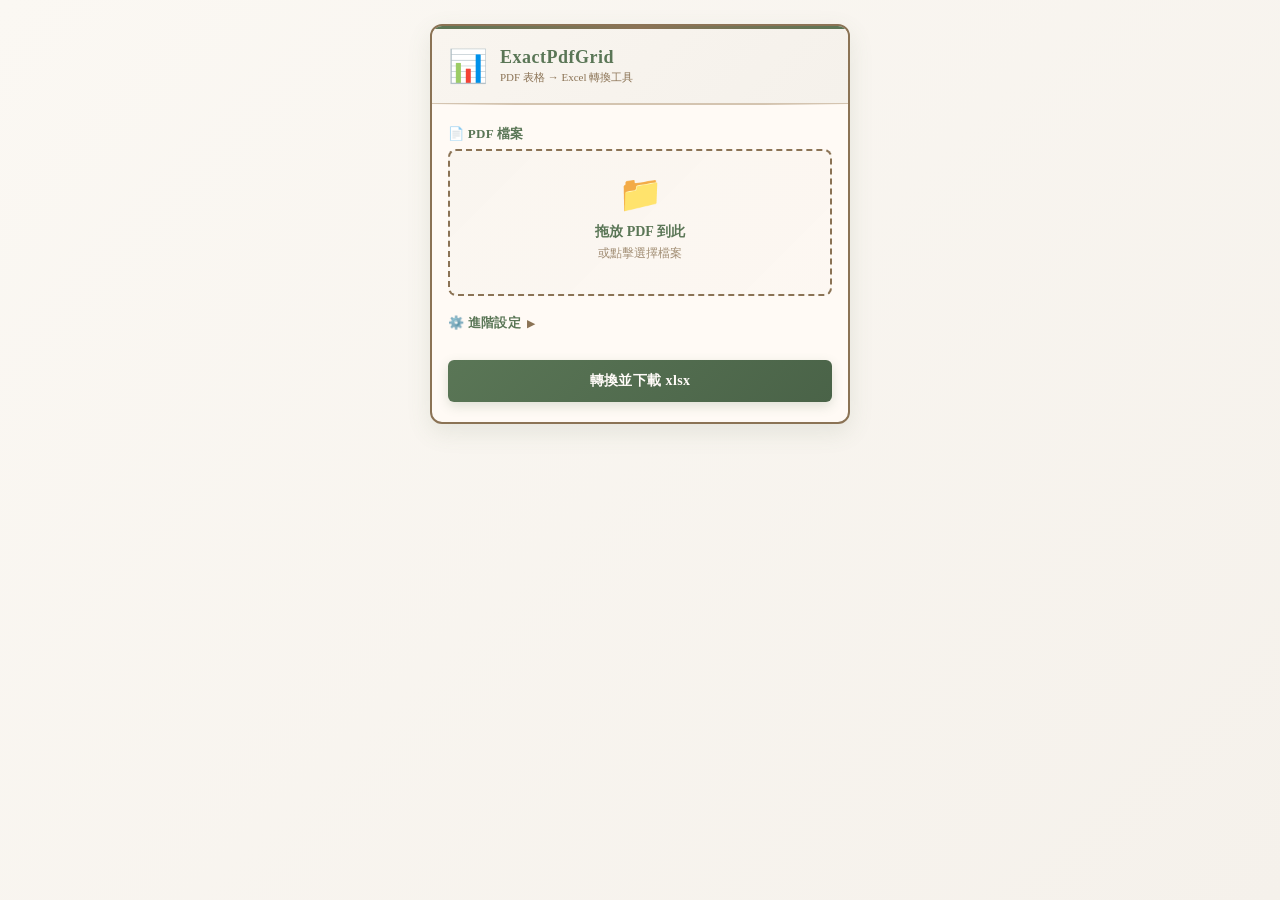
==== src/exactpdfgrid/web/static/index.html @ a28807ce "refactor: server.py 改寫為 exactpdfgrid.web.server 並搬移靜態檔 - web/{index.html,app.js,style.css} → src/exa" ====
<!doctype html>
<html lang="zh-Hant">
<head>
  <meta charset="utf-8" />
  <meta name="viewport" content="width=device-width,initial-scale=1" />
  <title>ExactPdfGrid – PDF 表格提取</title>
  <link rel="stylesheet" href="style.css" />
</head>
<body>
  <div class="container">
    <div class="header-decoration"></div>

    <div class="header">
      <div class="title-icon">📊</div>
      <div>
        <h1 class="main-title">ExactPdfGrid</h1>
        <p class="subtitle">PDF 表格 → Excel 轉換工具</p>
      </div>
    </div>

    <div class="divider"></div>

    <div class="form-section">

      <!-- PDF 上傳 -->
      <div class="field">
        <label class="label-icon">📄 PDF 檔案</label>
        <input id="pdfFile" type="file" accept="application/pdf" />
        <div id="pdfUploadArea" class="pdf-upload-area">
          <div class="upload-icon">📁</div>
          <p class="upload-text">拖放 PDF 到此</p>
          <p class="upload-subtext">或點擊選擇檔案</p>
          <div id="fileName" class="file-name"></div>
        </div>
      </div>

      <!-- 進階設定 -->
      <div class="field">
        <label class="label-icon adv-toggle" id="advToggle" role="button" tabindex="0">
          ⚙️ 進階設定
          <span class="toggle-arrow">▶</span>
        </label>
        <div id="advPanel" class="adv-panel collapsed">
          <div class="adv-row">
            <label>DPI</label>
            <input type="number" id="dpi" value="200" min="72" max="600" />
          </div>
          <div class="adv-row">
            <label>最小線段像素</label>
            <input type="number" id="minLine" value="8" min="1" max="200" />
          </div>
          <div class="adv-row">
            <label>墨水門檻</label>
            <input type="number" id="inkThreshold" value="240" min="100" max="255" />
          </div>
          <div class="adv-row">
            <label>線段長寬比</label>
            <input type="number" id="aspectRatio" value="40" min="1" max="100" step="0.5" />
          </div>
          <div class="adv-row">
            <label>Cluster 間距</label>
            <input type="number" id="clusterGap" value="8" min="1" max="40" />
          </div>
        </div>
      </div>

      <!-- 送出按鈕 -->
      <button id="convertBtn" class="btn-primary">轉換並下載 xlsx</button>
    </div>

    <!-- 狀態 -->
    <div id="status" class="status"></div>
  </div>

  <script src="app.js"></script>
</body>
</html>
---- src/exactpdfgrid/web/static/style.css ----
* { box-sizing: border-box; }

body {
  font-family: 'Georgia', 'Palatino', serif;
  margin: 0;
  padding: 24px 0;
  min-height: 100vh;
  background: linear-gradient(135deg, #FBF8F3 0%, #F5F1EB 100%);
  color: #4A4A4A;
  display: flex;
  justify-content: center;
  align-items: flex-start;
}

.container {
  width: 420px;
  background: #FFFAF5;
  border: 2px solid #8B7355;
  border-radius: 12px;
  box-shadow: 0 8px 24px rgba(90,118,86,.12), inset 0 1px 0 rgba(255,255,255,.6);
  overflow: hidden;
}

.header-decoration {
  height: 3px;
  background: linear-gradient(90deg, #5A7656 0%, #8B7355 50%, #5A7656 100%);
}

.header {
  display: flex;
  align-items: center;
  gap: 12px;
  padding: 18px 16px;
  background: linear-gradient(135deg, #F9F5EF 0%, #F5F1EB 100%);
  border-bottom: 1px solid #D4C4B0;
}

.title-icon { font-size: 32px; line-height: 1; }

.main-title {
  margin: 0;
  font-size: 18px;
  font-weight: 600;
  color: #5A7656;
  letter-spacing: .5px;
}

.subtitle {
  margin: 2px 0 0;
  font-size: 11px;
  color: #8B7355;
  font-weight: 500;
}

.divider {
  height: 1px;
  background: linear-gradient(90deg, transparent, #D4C4B0 20%, #D4C4B0 80%, transparent);
}

.form-section {
  padding: 20px 16px;
  position: relative;
}

.field { margin-bottom: 18px; }

.label-icon {
  display: block;
  margin-bottom: 6px;
  font-size: 13px;
  font-weight: 600;
  color: #5A7656;
  letter-spacing: .3px;
}

/* ── Upload area ── */
#pdfFile { display: none; }

.pdf-upload-area {
  position: relative;
  padding: 22px 16px;
  border: 2px dashed #8B7355;
  border-radius: 8px;
  background: linear-gradient(135deg, rgba(90,118,86,.03), rgba(139,115,85,.02));
  text-align: center;
  cursor: pointer;
  transition: all .3s;
}

.pdf-upload-area:hover {
  border-color: #5A7656;
  background: linear-gradient(135deg, rgba(90,118,86,.08), rgba(139,115,85,.05));
  box-shadow: 0 4px 12px rgba(90,118,86,.15);
}

.pdf-upload-area.dragging-over {
  border-color: #5A7656;
  background: linear-gradient(135deg, rgba(90,118,86,.15), rgba(139,115,85,.1));
  box-shadow: 0 6px 16px rgba(90,118,86,.25);
}

.upload-icon {
  font-size: 36px;
  animation: float 3s ease-in-out infinite;
}

@keyframes float {
  0%,100% { transform: translateY(0); }
  50%      { transform: translateY(-4px); }
}

.upload-text {
  margin: 8px 0 4px;
  font-size: 14px;
  font-weight: 600;
  color: #5A7656;
}

.upload-subtext {
  margin: 0 0 10px;
  font-size: 12px;
  color: #8B7355;
  opacity: .8;
}

.file-name {
  display: none;
  margin-top: 10px;
  padding: 8px 10px;
  font-size: 11px;
  color: #4A6348;
  background: rgba(90,118,86,.1);
  border-left: 3px solid #5A7656;
  border-radius: 3px;
  word-break: break-all;
}

.file-name.active { display: block; }

/* ── Advanced panel ── */
.adv-toggle {
  cursor: pointer;
  user-select: none;
  display: flex;
  align-items: center;
  gap: 6px;
}

.toggle-arrow {
  font-size: 10px;
  transition: transform .25s;
  color: #8B7355;
}

.adv-toggle.open .toggle-arrow { transform: rotate(90deg); }

.adv-panel {
  overflow: hidden;
  max-height: 300px;
  transition: max-height .3s ease, opacity .3s ease;
  opacity: 1;
}

.adv-panel.collapsed { max-height: 0; opacity: 0; pointer-events: none; }

.adv-row {
  display: flex;
  align-items: center;
  justify-content: space-between;
  gap: 12px;
  margin-top: 10px;
}

.adv-row label {
  font-size: 12px;
  color: #8B7355;
  flex: 1;
}

.adv-row input[type="number"] {
  width: 80px;
  padding: 6px 8px;
  border: 1px solid #D4C4B0;
  border-radius: 5px;
  font-size: 13px;
  color: #4A4A4A;
  background: #FFFBF8;
  text-align: right;
  transition: border-color .2s;
}

.adv-row input[type="number"]:focus {
  outline: none;
  border-color: #5A7656;
  box-shadow: 0 0 0 3px rgba(90,118,86,.1);
}

/* ── Primary button ── */
.btn-primary {
  width: 100%;
  margin-top: 4px;
  padding: 12px 16px;
  background: linear-gradient(135deg, #5A7656 0%, #4A6348 100%);
  color: #FFFBF8;
  border: none;
  border-radius: 6px;
  font-size: 14px;
  font-weight: 600;
  font-family: 'Georgia', serif;
  letter-spacing: .4px;
  cursor: pointer;
  transition: all .2s;
  box-shadow: 0 4px 12px rgba(90,118,86,.2);
}

.btn-primary:hover {
  background: linear-gradient(135deg, #4A6348 0%, #3D5341 100%);
  box-shadow: 0 6px 16px rgba(90,118,86,.3);
  transform: translateY(-1px);
}

.btn-primary:active { transform: translateY(0); }

.btn-primary:disabled {
  opacity: .6;
  cursor: not-allowed;
  transform: none;
}



/* ── Status ── */
.status {
  padding: 10px 16px 16px;
  font-size: 12px;
  line-height: 1.5;
  color: #5A7656;
  font-family: 'Georgia', serif;
  min-height: 18px;
}

.status:empty { display: none; }
.status.error { color: #C85A5A; }
.status.loading { color: #8B7355; }

/* ── Spinner ── */
@keyframes spin {
  to { transform: rotate(360deg); }
}

.spinner {
  display: inline-block;
  width: 14px;
  height: 14px;
  border: 2px solid #8B7355;
  border-top-color: transparent;
  border-radius: 50%;
  animation: spin .7s linear infinite;
  vertical-align: middle;
  margin-right: 6px;
}
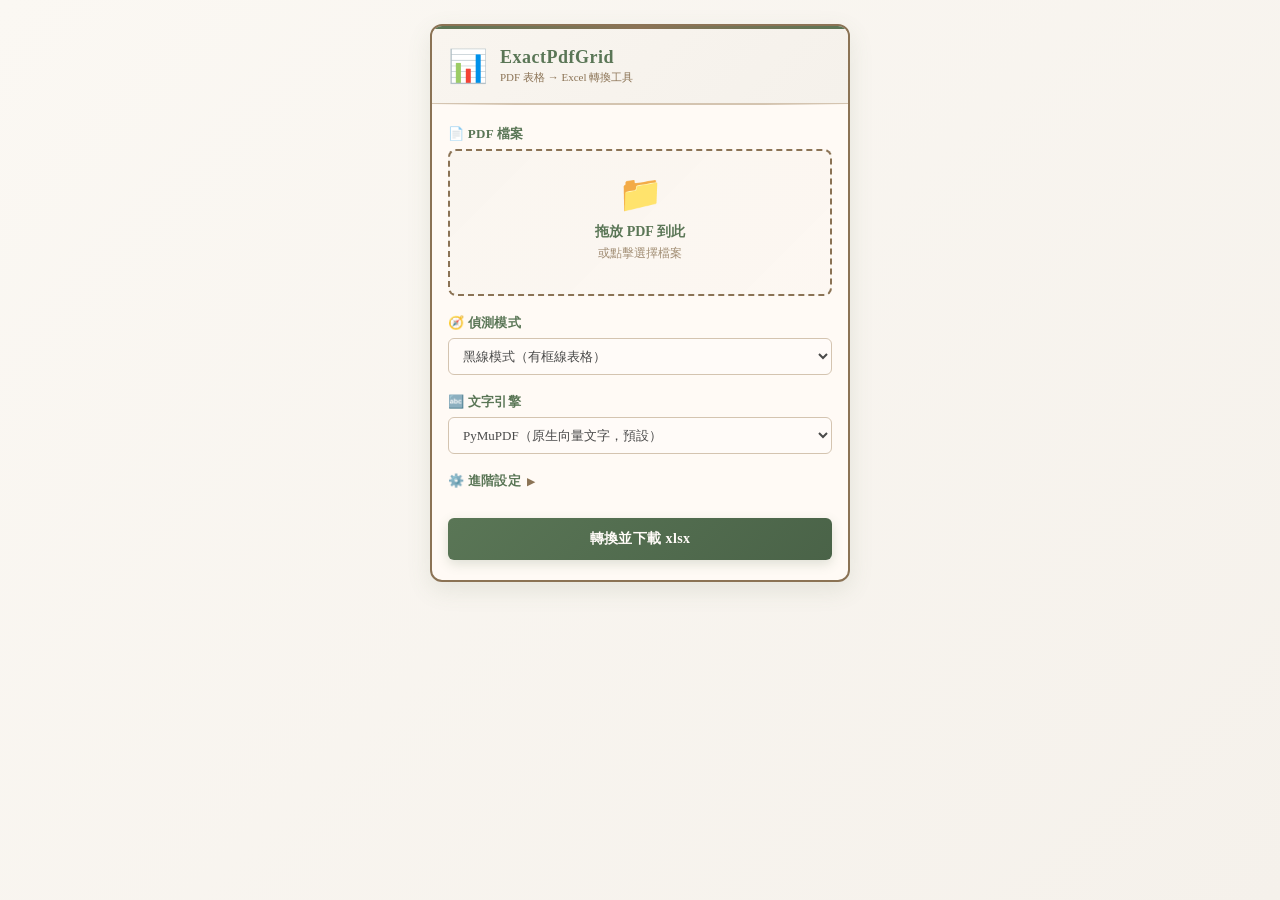
==== commit 53daa4ae: "feat(web): expose detection mode and OCR engine selectors in UI/API Surface the new lineless mode an" ====
--- a/src/exactpdfgrid/web/static/index.html
+++ b/src/exactpdfgrid/web/static/index.html
@@ -34,6 +34,26 @@
         </div>
       </div>
 
+      <!-- 偵測模式 -->
+      <div class="field">
+        <label class="label-icon">🧭 偵測模式</label>
+        <select id="mode" class="select-input">
+          <option value="lines">黑線模式（有框線表格）</option>
+          <option value="lineless">無線模式（對齊文字，無框線）</option>
+        </select>
+      </div>
+
+      <!-- 文字引擎 -->
+      <div class="field">
+        <label class="label-icon">🔤 文字引擎</label>
+        <select id="engine" class="select-input">
+          <option value="pymupdf">PyMuPDF（原生向量文字，預設）</option>
+          <option value="rapidocr">RapidOCR（自動：OpenVINO → ONNX）</option>
+          <option value="rapidocr-vino">RapidOCR — OpenVINO</option>
+          <option value="rapidocr-onnx">RapidOCR — ONNX Runtime</option>
+        </select>
+      </div>
+
       <!-- 進階設定 -->
       <div class="field">
         <label class="label-icon adv-toggle" id="advToggle" role="button" tabindex="0">
@@ -46,20 +66,42 @@
             <input type="number" id="dpi" value="200" min="72" max="600" />
           </div>
           <div class="adv-row">
-            <label>最小線段像素</label>
-            <input type="number" id="minLine" value="8" min="1" max="200" />
-          </div>
-          <div class="adv-row">
             <label>墨水門檻</label>
             <input type="number" id="inkThreshold" value="240" min="100" max="255" />
           </div>
           <div class="adv-row">
+            <label>Cluster 間距</label>
+            <input type="number" id="clusterGap" value="8" min="1" max="40" />
+          </div>
+          <!-- 黑線模式專屬 -->
+          <div class="adv-row lines-only">
+            <label>最小線段像素</label>
+            <input type="number" id="minLine" value="8" min="1" max="200" />
+          </div>
+          <div class="adv-row lines-only">
             <label>線段長寬比</label>
             <input type="number" id="aspectRatio" value="40" min="1" max="100" step="0.5" />
           </div>
-          <div class="adv-row">
-            <label>Cluster 間距</label>
-            <input type="number" id="clusterGap" value="8" min="1" max="40" />
+          <!-- 無線模式專屬 -->
+          <div class="adv-row lineless-only">
+            <label>直向走廊最小寬 (px)</label>
+            <input type="number" id="llMinGapV" value="6" min="1" max="200" />
+          </div>
+          <div class="adv-row lineless-only">
+            <label>直向走廊最大寬 (0=不限)</label>
+            <input type="number" id="llMaxGapV" value="0" min="0" max="500" />
+          </div>
+          <div class="adv-row lineless-only">
+            <label>橫向走廊最小高 (px)</label>
+            <input type="number" id="llMinGapH" value="4" min="1" max="200" />
+          </div>
+          <div class="adv-row lineless-only">
+            <label>橫向走廊最大高 (0=不限)</label>
+            <input type="number" id="llMaxGapH" value="0" min="0" max="500" />
+          </div>
+          <div class="adv-row lineless-only">
+            <label>走廊容許墨點</label>
+            <input type="number" id="llInkTol" value="0" min="0" max="9999" />
           </div>
         </div>
       </div>
--- a/src/exactpdfgrid/web/static/style.css
+++ b/src/exactpdfgrid/web/static/style.css
@@ -156,7 +156,7 @@
 
 .adv-panel {
   overflow: hidden;
-  max-height: 300px;
+  max-height: 720px;
   transition: max-height .3s ease, opacity .3s ease;
   opacity: 1;
 }
@@ -170,6 +170,8 @@
   gap: 12px;
   margin-top: 10px;
 }
+
+.adv-row.hidden { display: none; }
 
 .adv-row label {
   font-size: 12px;
@@ -195,6 +197,26 @@
   box-shadow: 0 0 0 3px rgba(90,118,86,.1);
 }
 
+/* ── Select inputs (mode / engine) ── */
+.select-input {
+  width: 100%;
+  padding: 9px 10px;
+  border: 1px solid #D4C4B0;
+  border-radius: 6px;
+  font-size: 13px;
+  font-family: 'Georgia', serif;
+  color: #4A4A4A;
+  background: #FFFBF8;
+  cursor: pointer;
+  transition: border-color .2s;
+}
+
+.select-input:focus {
+  outline: none;
+  border-color: #5A7656;
+  box-shadow: 0 0 0 3px rgba(90,118,86,.1);
+}
+
 /* ── Primary button ── */
 .btn-primary {
   width: 100%;
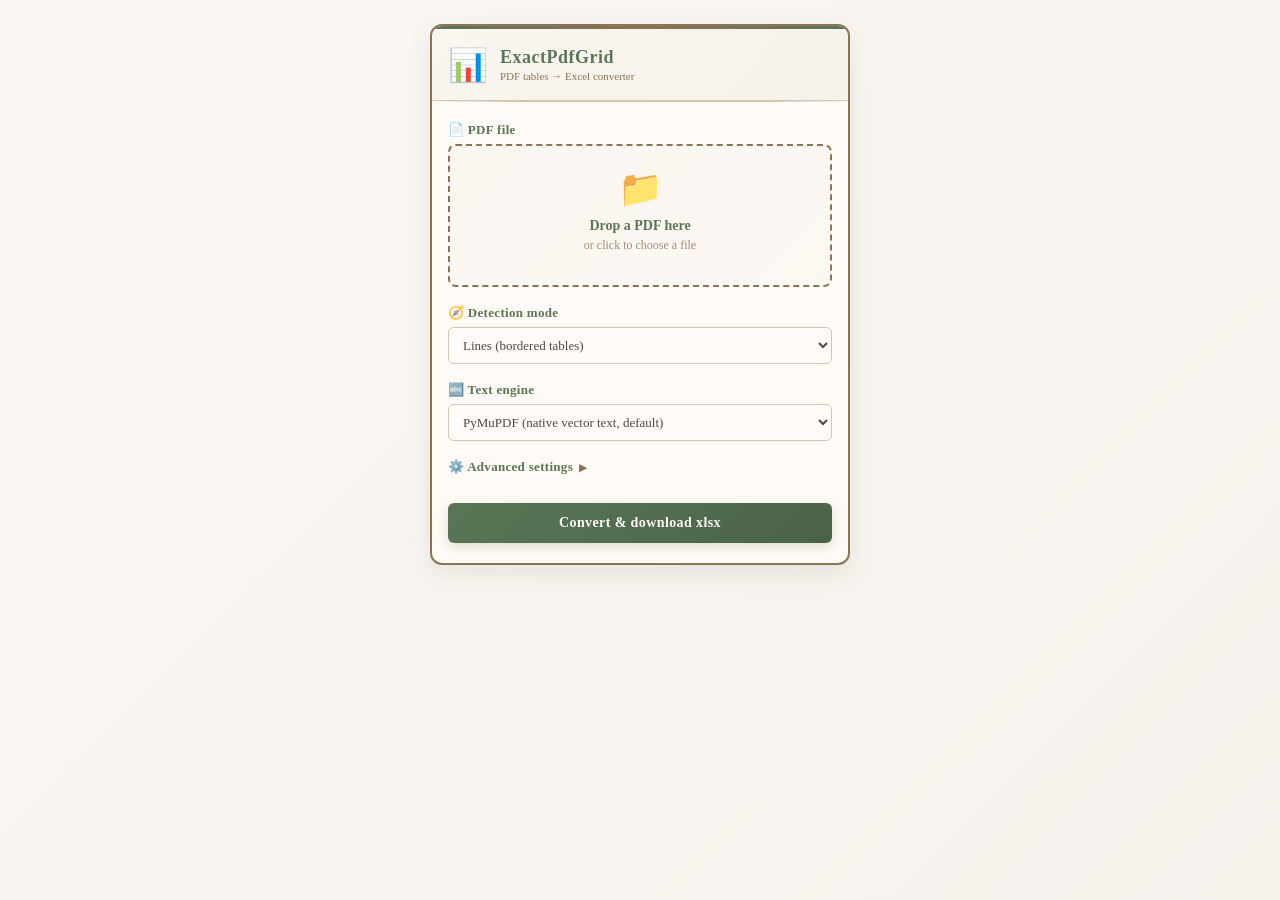
==== commit 83fc29f8: "i18n(web): switch Web UI text and comments to English Translate the remaining user-facing strings (t" ====
--- a/src/exactpdfgrid/web/static/index.html
+++ b/src/exactpdfgrid/web/static/index.html
@@ -1,9 +1,9 @@
 <!doctype html>
-<html lang="zh-Hant">
+<html lang="en">
 <head>
   <meta charset="utf-8" />
   <meta name="viewport" content="width=device-width,initial-scale=1" />
-  <title>ExactPdfGrid – PDF 表格提取</title>
+  <title>ExactPdfGrid – PDF Table Extraction</title>
   <link rel="stylesheet" href="style.css" />
 </head>
 <body>
@@ -14,7 +14,7 @@
       <div class="title-icon">📊</div>
       <div>
         <h1 class="main-title">ExactPdfGrid</h1>
-        <p class="subtitle">PDF 表格 → Excel 轉換工具</p>
+        <p class="subtitle">PDF tables → Excel converter</p>
       </div>
     </div>
 
@@ -22,42 +22,42 @@
 
     <div class="form-section">
 
-      <!-- PDF 上傳 -->
+      <!-- PDF upload -->
       <div class="field">
-        <label class="label-icon">📄 PDF 檔案</label>
+        <label class="label-icon">📄 PDF file</label>
         <input id="pdfFile" type="file" accept="application/pdf" />
         <div id="pdfUploadArea" class="pdf-upload-area">
           <div class="upload-icon">📁</div>
-          <p class="upload-text">拖放 PDF 到此</p>
-          <p class="upload-subtext">或點擊選擇檔案</p>
+          <p class="upload-text">Drop a PDF here</p>
+          <p class="upload-subtext">or click to choose a file</p>
           <div id="fileName" class="file-name"></div>
         </div>
       </div>
 
-      <!-- 偵測模式 -->
+      <!-- Detection mode -->
       <div class="field">
-        <label class="label-icon">🧭 偵測模式</label>
+        <label class="label-icon">🧭 Detection mode</label>
         <select id="mode" class="select-input">
-          <option value="lines">黑線模式（有框線表格）</option>
-          <option value="lineless">無線模式（對齊文字，無框線）</option>
+          <option value="lines">Lines (bordered tables)</option>
+          <option value="lineless">Lineless (aligned text, no borders)</option>
         </select>
       </div>
 
-      <!-- 文字引擎 -->
+      <!-- Text engine -->
       <div class="field">
-        <label class="label-icon">🔤 文字引擎</label>
+        <label class="label-icon">🔤 Text engine</label>
         <select id="engine" class="select-input">
-          <option value="pymupdf">PyMuPDF（原生向量文字，預設）</option>
-          <option value="rapidocr">RapidOCR（自動：OpenVINO → ONNX）</option>
+          <option value="pymupdf">PyMuPDF (native vector text, default)</option>
+          <option value="rapidocr">RapidOCR (auto: OpenVINO → ONNX)</option>
           <option value="rapidocr-vino">RapidOCR — OpenVINO</option>
           <option value="rapidocr-onnx">RapidOCR — ONNX Runtime</option>
         </select>
       </div>
 
-      <!-- 進階設定 -->
+      <!-- Advanced settings -->
       <div class="field">
         <label class="label-icon adv-toggle" id="advToggle" role="button" tabindex="0">
-          ⚙️ 進階設定
+          ⚙️ Advanced settings
           <span class="toggle-arrow">▶</span>
         </label>
         <div id="advPanel" class="adv-panel collapsed">
@@ -66,51 +66,51 @@
             <input type="number" id="dpi" value="200" min="72" max="600" />
           </div>
           <div class="adv-row">
-            <label>墨水門檻</label>
+            <label>Ink threshold</label>
             <input type="number" id="inkThreshold" value="240" min="100" max="255" />
           </div>
           <div class="adv-row">
-            <label>Cluster 間距</label>
+            <label>Cluster gap</label>
             <input type="number" id="clusterGap" value="8" min="1" max="40" />
           </div>
-          <!-- 黑線模式專屬 -->
+          <!-- lines mode only -->
           <div class="adv-row lines-only">
-            <label>最小線段像素</label>
+            <label>Min line length (px)</label>
             <input type="number" id="minLine" value="8" min="1" max="200" />
           </div>
           <div class="adv-row lines-only">
-            <label>線段長寬比</label>
+            <label>Line aspect ratio</label>
             <input type="number" id="aspectRatio" value="40" min="1" max="100" step="0.5" />
           </div>
-          <!-- 無線模式專屬 -->
+          <!-- lineless mode only -->
           <div class="adv-row lineless-only">
-            <label>直向走廊最小寬 (px)</label>
+            <label>Min column corridor (px)</label>
             <input type="number" id="llMinGapV" value="6" min="1" max="200" />
           </div>
           <div class="adv-row lineless-only">
-            <label>直向走廊最大寬 (0=不限)</label>
+            <label>Max column corridor (0=none)</label>
             <input type="number" id="llMaxGapV" value="0" min="0" max="500" />
           </div>
           <div class="adv-row lineless-only">
-            <label>橫向走廊最小高 (px)</label>
+            <label>Min row corridor (px)</label>
             <input type="number" id="llMinGapH" value="4" min="1" max="200" />
           </div>
           <div class="adv-row lineless-only">
-            <label>橫向走廊最大高 (0=不限)</label>
+            <label>Max row corridor (0=none)</label>
             <input type="number" id="llMaxGapH" value="0" min="0" max="500" />
           </div>
           <div class="adv-row lineless-only">
-            <label>走廊容許墨點</label>
+            <label>Corridor ink tolerance</label>
             <input type="number" id="llInkTol" value="0" min="0" max="9999" />
           </div>
         </div>
       </div>
 
-      <!-- 送出按鈕 -->
-      <button id="convertBtn" class="btn-primary">轉換並下載 xlsx</button>
+      <!-- Submit button -->
+      <button id="convertBtn" class="btn-primary">Convert & download xlsx</button>
     </div>
 
-    <!-- 狀態 -->
+    <!-- Status -->
     <div id="status" class="status"></div>
   </div>
 
